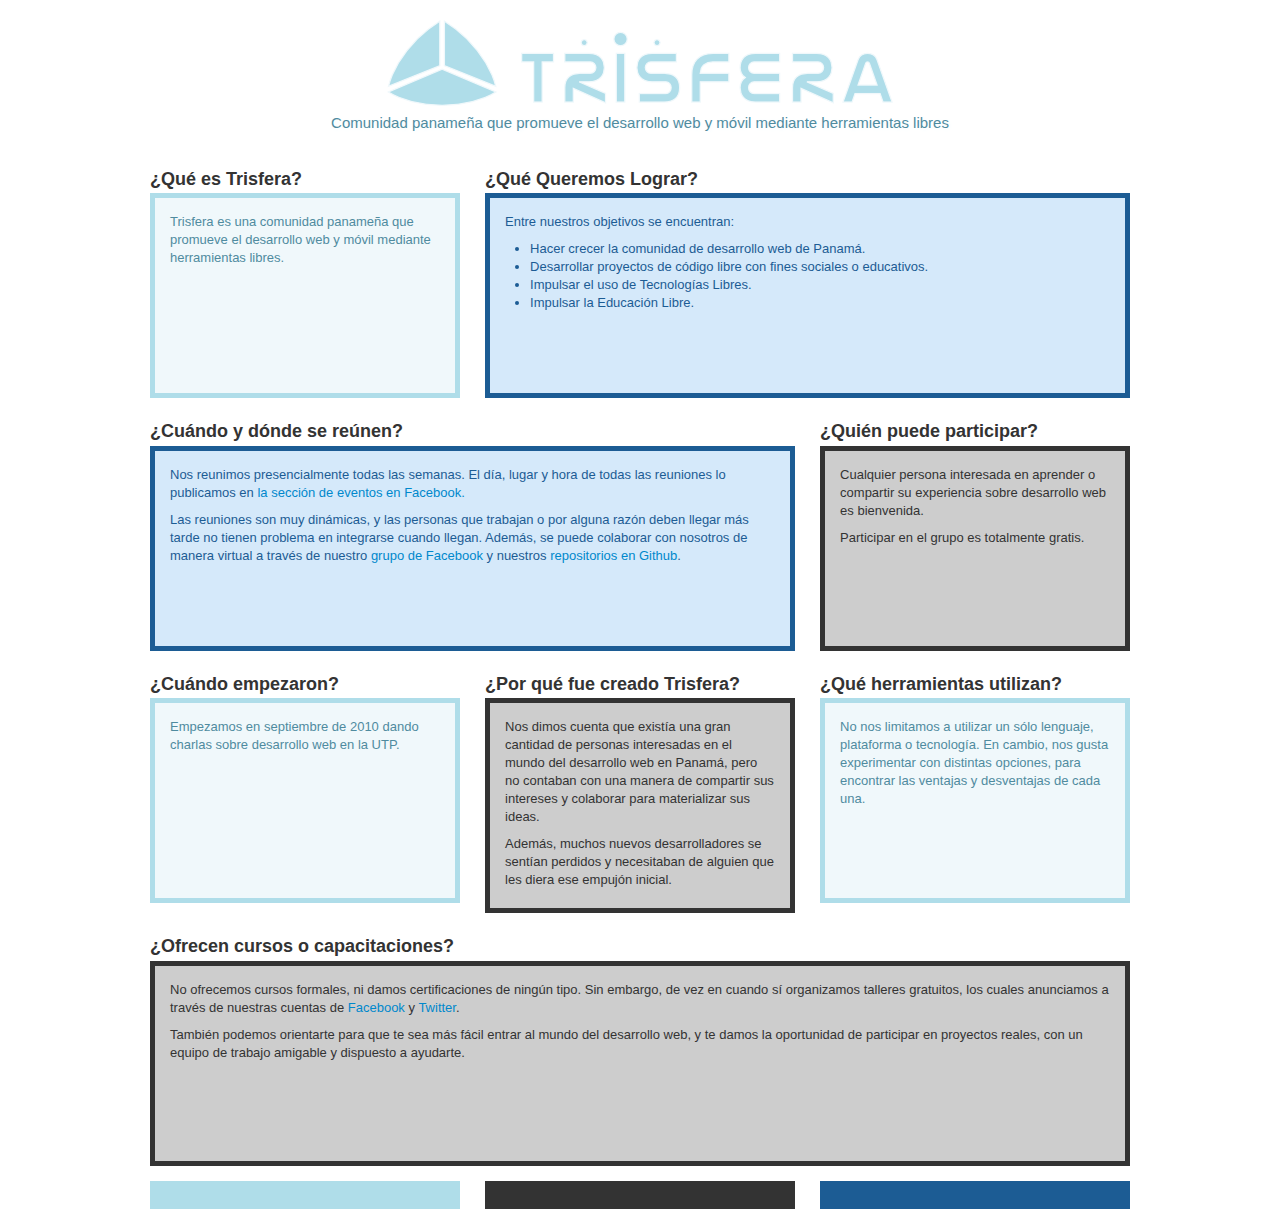
==== index.html @ 3e66a434 "Dejé la página de 'Acerca De' como la única página" ====
<!doctype html>
<html lang="es">
<head>
	<meta charset="utf-8">
	<meta name="description" content="Trisfera es una comunidad panameña que promueve el desarrollo web y móvil mediante herramientas libres.">
    <meta name="keywords" content="Trisfera, web, html, css, php, ruby, js, android, libre">
    <meta name="viewport" content="width=device-width, initial-scale=1.0">


	<link rel="stylesheet" href="css/bootstrap.css">
    <!--Es importante que main.css esté en medio de los dos de bootstrap
     para que el navbar se vea correctamente-->
    <link rel="stylesheet/less" type="text/css" href="less/main.less">
	<link rel="stylesheet" href="css/bootstrap-responsive.css">
	<script src="js/less-1.3.0.min.js" type="text/javascript"></script>



    <!-- Le HTML5 shim, for IE6-8 support of HTML5 elements -->
    <!--[if lt IE 9]>
      <script src="http://html5shim.googlecode.com/svn/trunk/html5.js"></script>
    <![endif]-->

	<title>Trisfera</title>

</head>

<body>
	<div class="container-fluid">

		<header>
				<a href="index.html">
                    <img class="banner" src="img/banner.png" alt="Trisfera">
                </a>
                <p class="banner-description">Comunidad panameña que promueve el desarrollo web
                y móvil mediante herramientas libres</p>
		</header>


		<div class="row-fluid">

			<div id="section-que-es" class="span4">

				<div class="panel-header">
					¿Qué es Trisfera?
				</div>

				<div class="panel-small1">
					<p>Trisfera es una comunidad panameña que promueve el desarrollo web y móvil mediante herramientas libres.</p>
				</div>
			</div>

            <div id="section-queremos-lograr" class="span8">
				<div class="panel-header">
					¿Qué Queremos Lograr?
				</div>
				<div class="panel-small3">

                    <p>Entre nuestros objetivos se encuentran:</p>
                    <ul>
                        <li>
                            Hacer crecer la comunidad de desarrollo web de Panamá.
                        </li>
                        <li>
                            Desarrollar proyectos de código libre con fines sociales o educativos.
                        </li>
                        <li>
                            Impulsar el uso de Tecnologías Libres.
                        </li>
                        <li>
                            Impulsar la Educación Libre.
                        </li>
                    </ul>
				</div>
			</div>
		</div>

		<div class="row-fluid">

			<div id="section-reuniones" class="span8">
				<div class="panel-header">
					¿Cuándo y dónde se reúnen?
				</div>

				<div class="panel-small3">
                    <p>Nos reunimos presencialmente todas las semanas. El día, lugar y hora de todas las reuniones lo publicamos en
						<a href="https://www.facebook.com/groups/trisfera/events/">la sección de eventos en Facebook.</a></p>
                    <p>Las reuniones son muy dinámicas, y las personas que trabajan o por alguna razón deben llegar más tarde no tienen problema en
                    integrarse cuando llegan. Además, se puede colaborar con nosotros de manera virtual a través de
                    nuestro <a href="https://www.facebook.com/groups/trisfera/">grupo de Facebook</a> y
                    nuestros <a href="https://github.com/Trisfera">repositorios en Github</a>.</p>
				</div>
			</div>

			<div id="section-participar" class="span4">
				<div class="panel-header">
                    ¿Quién puede participar?
				</div>
				<div class="panel-small2">
		            <p>Cualquier persona interesada en aprender o compartir su experiencia sobre desarrollo web es bienvenida.</p>
                    <p>Participar en el grupo es totalmente gratis.</p>
				</div>
			</div>
		</div>

		<div class="row-fluid">

			<div id="section-empezaron" class="span4">
				<div class="panel-header">
					¿Cuándo empezaron?
				</div>
				<div class="panel-small1">
                    <p>Empezamos en septiembre de 2010 dando charlas sobre desarrollo web en la UTP.</p>
				</div>
			</div>

			<div id="section-creado" class="span4">
				<div class="panel-header">
                    ¿Por qué fue creado Trisfera?
				</div>
				<div class="panel-small2">
                    <p>Nos dimos cuenta que existía una gran cantidad de personas interesadas en el mundo del desarrollo web en Panamá,
                    pero no contaban con una manera de compartir sus intereses y colaborar para materializar sus ideas.</p>
                    <p>Además, muchos nuevos desarrolladores se sentían perdidos y necesitaban de alguien que les diera ese empujón inicial.</p>
				</div>
			</div>

			<div id="section-herramientas" class="span4">
				<div class="panel-header">
					¿Qué herramientas utilizan?
				</div>
				<div class="panel-small1">
                    <p>No nos limitamos a utilizar un sólo lenguaje, plataforma o tecnología. En cambio, nos gusta experimentar con distintas opciones,
                    para encontrar las ventajas y desventajas de cada una.</p>

				</div>
			</div>
		</div>

		<div class="row-fluid">

			<div id="section-cursos" class="span12">
				<div class="panel-header">
					¿Ofrecen cursos o capacitaciones?
				</div>
				<div class="panel-small2">
                    <p>No ofrecemos cursos formales, ni damos certificaciones de ningún tipo. Sin embargo, de vez en cuando sí organizamos talleres gratuitos,
                    los cuales anunciamos a través de nuestras cuentas de <a href="https://www.facebook.com/groups/trisfera/">Facebook</a> y <a href="http://twitter.com/trisfera">Twitter</a>.</p>
                    <p>También podemos orientarte para que te sea más fácil entrar al mundo del desarrollo web, y te damos la oportunidad de participar
                    en proyectos reales, con un equipo de trabajo amigable y dispuesto a ayudarte.</p>

				</div>
			</div>
		</div>

		<div class="row-fluid row-hide">
			<div class="span4 colored-bar1"></div>
			<div class="span4 colored-bar2"></div>
			<div class="span4 colored-bar3"></div>
		</div>
	</div>

</body>
</html>
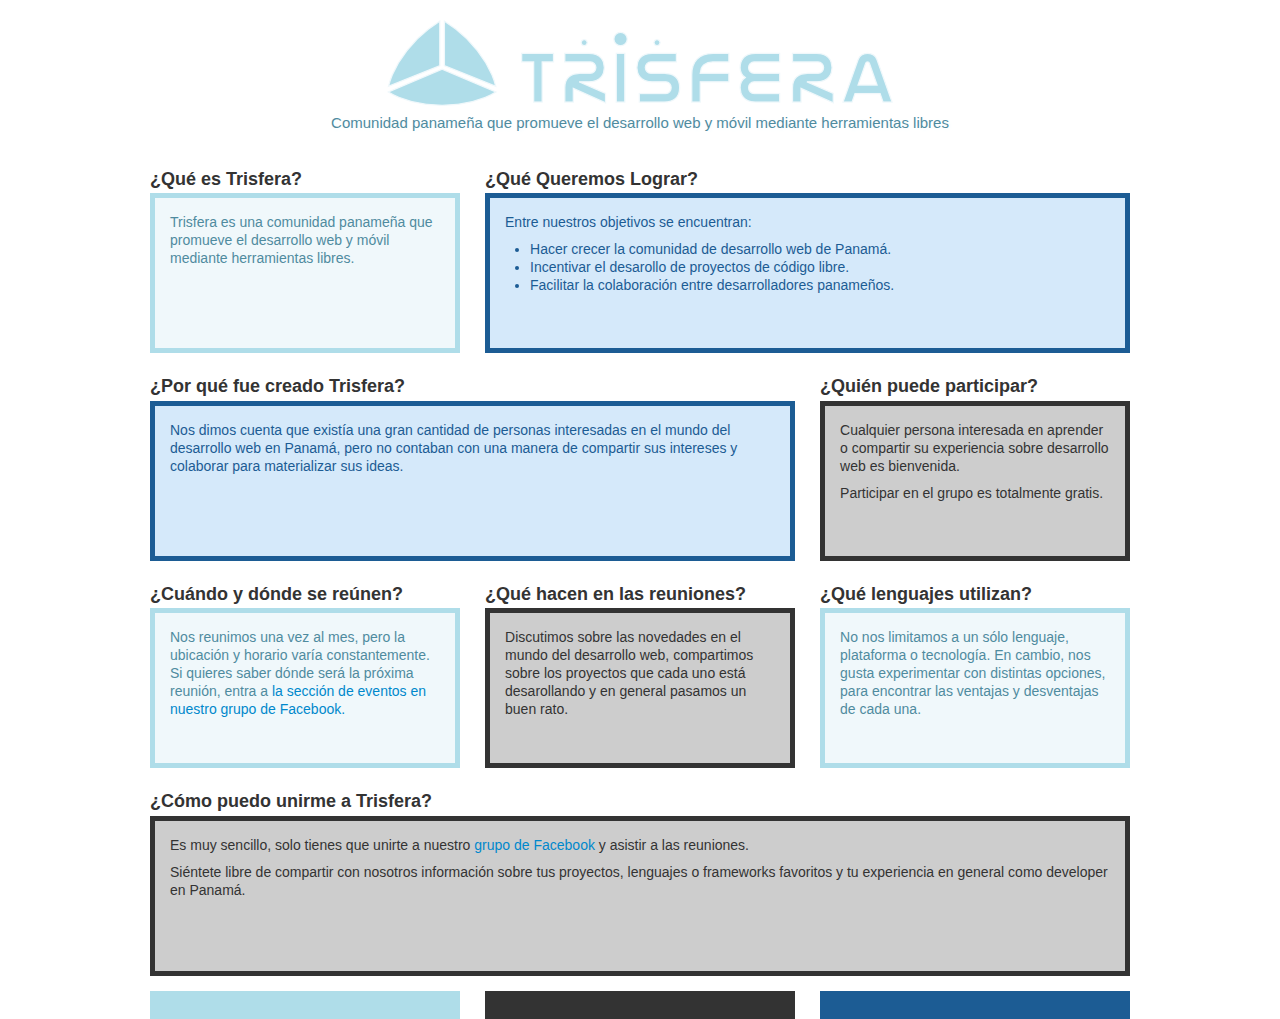
==== commit b7319464: "Actualicé la información del grupo" ====
--- a/index.html
+++ b/index.html
@@ -1,164 +1,136 @@
 <!doctype html>
 <html lang="es">
 <head>
-	<meta charset="utf-8">
-	<meta name="description" content="Trisfera es una comunidad panameña que promueve el desarrollo web y móvil mediante herramientas libres.">
-    <meta name="keywords" content="Trisfera, web, html, css, php, ruby, js, android, libre">
-    <meta name="viewport" content="width=device-width, initial-scale=1.0">
+ <meta charset="utf-8">
+ <meta name="description" content="Trisfera es una comunidad panameña que promueve el desarrollo web y móvil mediante herramientas libres.">
+  <meta name="keywords" content="Trisfera, web, html, css, php, ruby, js, android, libre">
+  <meta name="viewport" content="width=device-width, initial-scale=1.0">
 
+ <link rel="stylesheet" href="css/bootstrap.css">
+  <!--Es importante que main.css esté en medio de los dos de bootstrap
+   para que el navbar se vea correctamente-->
+  <link rel="stylesheet/less" type="text/css" href="less/main.less">
+ <link rel="stylesheet" href="css/bootstrap-responsive.css">
+ <script src="js/less-1.3.0.min.js" type="text/javascript"></script>
 
-	<link rel="stylesheet" href="css/bootstrap.css">
-    <!--Es importante que main.css esté en medio de los dos de bootstrap
-     para que el navbar se vea correctamente-->
-    <link rel="stylesheet/less" type="text/css" href="less/main.less">
-	<link rel="stylesheet" href="css/bootstrap-responsive.css">
-	<script src="js/less-1.3.0.min.js" type="text/javascript"></script>
+  <!-- Le HTML5 shim, for IE6-8 support of HTML5 elements -->
+  <!--[if lt IE 9]>
+   <script src="http://html5shim.googlecode.com/svn/trunk/html5.js"></script>
+  <![endif]-->
 
-
-
-    <!-- Le HTML5 shim, for IE6-8 support of HTML5 elements -->
-    <!--[if lt IE 9]>
-      <script src="http://html5shim.googlecode.com/svn/trunk/html5.js"></script>
-    <![endif]-->
-
-	<title>Trisfera</title>
+ <title>Trisfera</title>
 
 </head>
 
 <body>
-	<div class="container-fluid">
+ <div class="container-fluid">
 
-		<header>
-				<a href="index.html">
-                    <img class="banner" src="img/banner.png" alt="Trisfera">
-                </a>
-                <p class="banner-description">Comunidad panameña que promueve el desarrollo web
-                y móvil mediante herramientas libres</p>
-		</header>
+  <header>
+    <a href="index.html">
+      <img class="banner" src="img/banner.png" alt="Trisfera">
+    </a>
+    <p class="banner-description">Comunidad panameña que promueve el desarrollo web
+      y móvil mediante herramientas libres</p>
+  </header>
 
+  <div class="row-fluid">
 
-		<div class="row-fluid">
+   <div class="span4">
+    <div class="panel-header">
+     ¿Qué es Trisfera?
+    </div>
+    <div class="panel-small1">
+     <p>Trisfera es una comunidad panameña que promueve el desarrollo web y móvil mediante herramientas libres.</p>
+    </div>
+   </div>
 
-			<div id="section-que-es" class="span4">
+    <div class="span8">
+      <div class="panel-header">
+       ¿Qué Queremos Lograr?
+      </div>
+      <div class="panel-small3">
+        <p>Entre nuestros objetivos se encuentran:</p>
+        <ul>
+          <li>Hacer crecer la comunidad de desarrollo web de Panamá.</li>
+          <li>Incentivar el desarollo de proyectos de código libre.</li>
+          <li>Facilitar la colaboración entre desarrolladores panameños.</li>
+        </ul>
+      </div>
+    </div>
 
-				<div class="panel-header">
-					¿Qué es Trisfera?
-				</div>
+  </div>
 
-				<div class="panel-small1">
-					<p>Trisfera es una comunidad panameña que promueve el desarrollo web y móvil mediante herramientas libres.</p>
-				</div>
-			</div>
+  <div class="row-fluid">
 
-            <div id="section-queremos-lograr" class="span8">
-				<div class="panel-header">
-					¿Qué Queremos Lograr?
-				</div>
-				<div class="panel-small3">
+    <div class="span8">
+      <div class="panel-header">
+        ¿Por qué fue creado Trisfera?
+      </div>
+      <div class="panel-small3">
+        <p>Nos dimos cuenta que existía una gran cantidad de personas interesadas en el mundo del desarrollo web en Panamá, pero no contaban con una manera de compartir sus intereses y colaborar para materializar sus ideas.</p>
+      </div>
+    </div>
 
-                    <p>Entre nuestros objetivos se encuentran:</p>
-                    <ul>
-                        <li>
-                            Hacer crecer la comunidad de desarrollo web de Panamá.
-                        </li>
-                        <li>
-                            Desarrollar proyectos de código libre con fines sociales o educativos.
-                        </li>
-                        <li>
-                            Impulsar el uso de Tecnologías Libres.
-                        </li>
-                        <li>
-                            Impulsar la Educación Libre.
-                        </li>
-                    </ul>
-				</div>
-			</div>
-		</div>
+    <div class="span4">
+      <div class="panel-header">
+        ¿Quién puede participar?
+      </div>
+      <div class="panel-small2">
+        <p>Cualquier persona interesada en aprender o compartir su experiencia sobre desarrollo web es bienvenida.</p>
+        <p>Participar en el grupo es totalmente gratis.</p>
+      </div>
+    </div>
+  </div>
 
-		<div class="row-fluid">
+  <div class="row-fluid">
 
-			<div id="section-reuniones" class="span8">
-				<div class="panel-header">
-					¿Cuándo y dónde se reúnen?
-				</div>
+    <div class="span4">
+      <div class="panel-header">
+        ¿Cuándo y dónde se reúnen?
+      </div>
+      <div class="panel-small1">
+        <p>Nos reunimos una vez al mes, pero la ubicación y horario varía constantemente. Si quieres saber dónde será la próxima reunión, entra a <a href="https://www.facebook.com/groups/trisfera/events/">la sección de eventos en nuestro grupo de Facebook.</a></p>
+      </div>
+    </div>
 
-				<div class="panel-small3">
-                    <p>Nos reunimos presencialmente todas las semanas. El día, lugar y hora de todas las reuniones lo publicamos en
-						<a href="https://www.facebook.com/groups/trisfera/events/">la sección de eventos en Facebook.</a></p>
-                    <p>Las reuniones son muy dinámicas, y las personas que trabajan o por alguna razón deben llegar más tarde no tienen problema en
-                    integrarse cuando llegan. Además, se puede colaborar con nosotros de manera virtual a través de
-                    nuestro <a href="https://www.facebook.com/groups/trisfera/">grupo de Facebook</a> y
-                    nuestros <a href="https://github.com/Trisfera">repositorios en Github</a>.</p>
-				</div>
-			</div>
+   <div class="span4">
+    <div class="panel-header">
+     ¿Qué hacen en las reuniones?
+    </div>
+    <div class="panel-small2">
+      <p>Discutimos sobre las novedades en el mundo del desarrollo web, compartimos sobre los proyectos que cada uno está desarollando y en general pasamos un buen rato.</p>
+    </div>
+   </div>
 
-			<div id="section-participar" class="span4">
-				<div class="panel-header">
-                    ¿Quién puede participar?
-				</div>
-				<div class="panel-small2">
-		            <p>Cualquier persona interesada en aprender o compartir su experiencia sobre desarrollo web es bienvenida.</p>
-                    <p>Participar en el grupo es totalmente gratis.</p>
-				</div>
-			</div>
-		</div>
+   <div class="span4">
+    <div class="panel-header">
+     ¿Qué lenguajes utilizan?
+    </div>
+    <div class="panel-small1">
+      <p>No nos limitamos a un sólo lenguaje, plataforma o tecnología. En cambio, nos gusta experimentar con distintas opciones, para encontrar las ventajas y desventajas de cada una.</p>
+    </div>
+   </div>
+  </div>
 
-		<div class="row-fluid">
+  <div class="row-fluid">
 
-			<div id="section-empezaron" class="span4">
-				<div class="panel-header">
-					¿Cuándo empezaron?
-				</div>
-				<div class="panel-small1">
-                    <p>Empezamos en septiembre de 2010 dando charlas sobre desarrollo web en la UTP.</p>
-				</div>
-			</div>
+   <div class="span12">
+    <div class="panel-header">
+     ¿Cómo puedo unirme a Trisfera?
+    </div>
+    <div class="panel-small2">
+      <p>Es muy sencillo, solo tienes que unirte a nuestro <a href="https://www.facebook.com/groups/trisfera">grupo de Facebook</a> y asistir a las reuniones.
+      <p>Siéntete libre de compartir con nosotros información sobre tus proyectos, lenguajes o frameworks favoritos y tu experiencia en general como developer en Panamá.</p>
+    </div>
+   </div>
+  </div>
 
-			<div id="section-creado" class="span4">
-				<div class="panel-header">
-                    ¿Por qué fue creado Trisfera?
-				</div>
-				<div class="panel-small2">
-                    <p>Nos dimos cuenta que existía una gran cantidad de personas interesadas en el mundo del desarrollo web en Panamá,
-                    pero no contaban con una manera de compartir sus intereses y colaborar para materializar sus ideas.</p>
-                    <p>Además, muchos nuevos desarrolladores se sentían perdidos y necesitaban de alguien que les diera ese empujón inicial.</p>
-				</div>
-			</div>
-
-			<div id="section-herramientas" class="span4">
-				<div class="panel-header">
-					¿Qué herramientas utilizan?
-				</div>
-				<div class="panel-small1">
-                    <p>No nos limitamos a utilizar un sólo lenguaje, plataforma o tecnología. En cambio, nos gusta experimentar con distintas opciones,
-                    para encontrar las ventajas y desventajas de cada una.</p>
-
-				</div>
-			</div>
-		</div>
-
-		<div class="row-fluid">
-
-			<div id="section-cursos" class="span12">
-				<div class="panel-header">
-					¿Ofrecen cursos o capacitaciones?
-				</div>
-				<div class="panel-small2">
-                    <p>No ofrecemos cursos formales, ni damos certificaciones de ningún tipo. Sin embargo, de vez en cuando sí organizamos talleres gratuitos,
-                    los cuales anunciamos a través de nuestras cuentas de <a href="https://www.facebook.com/groups/trisfera/">Facebook</a> y <a href="http://twitter.com/trisfera">Twitter</a>.</p>
-                    <p>También podemos orientarte para que te sea más fácil entrar al mundo del desarrollo web, y te damos la oportunidad de participar
-                    en proyectos reales, con un equipo de trabajo amigable y dispuesto a ayudarte.</p>
-
-				</div>
-			</div>
-		</div>
-
-		<div class="row-fluid row-hide">
-			<div class="span4 colored-bar1"></div>
-			<div class="span4 colored-bar2"></div>
-			<div class="span4 colored-bar3"></div>
-		</div>
-	</div>
+  <div class="row-fluid row-hide">
+   <div class="span4 colored-bar1"></div>
+   <div class="span4 colored-bar2"></div>
+   <div class="span4 colored-bar3"></div>
+  </div>
+ </div>
 
 </body>
 </html>
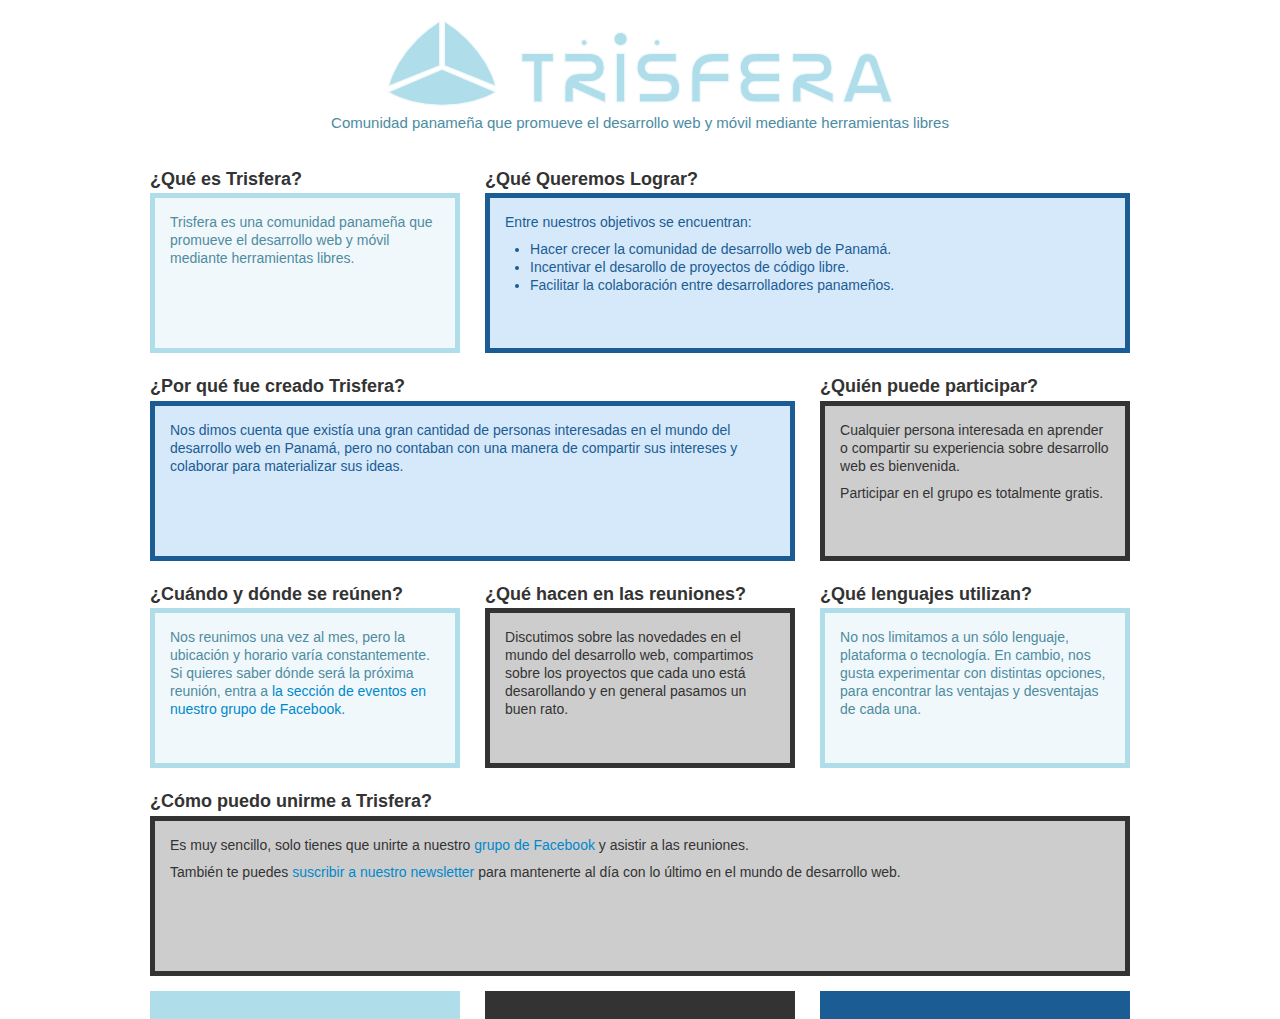
==== commit b1554806: "Agregué link de suscripción a MailChimp" ====
--- a/index.html
+++ b/index.html
@@ -1,25 +1,23 @@
 <!doctype html>
 <html lang="es">
 <head>
- <meta charset="utf-8">
- <meta name="description" content="Trisfera es una comunidad panameña que promueve el desarrollo web y móvil mediante herramientas libres.">
+  <meta charset="utf-8">
+  <meta name="description" content="Trisfera es una comunidad panameña que promueve el desarrollo web y móvil mediante herramientas libres.">
   <meta name="keywords" content="Trisfera, web, html, css, php, ruby, js, android, libre">
   <meta name="viewport" content="width=device-width, initial-scale=1.0">
 
- <link rel="stylesheet" href="css/bootstrap.css">
+  <link rel="stylesheet" href="css/bootstrap.css">
   <!--Es importante que main.css esté en medio de los dos de bootstrap
    para que el navbar se vea correctamente-->
-  <link rel="stylesheet/less" type="text/css" href="less/main.less">
- <link rel="stylesheet" href="css/bootstrap-responsive.css">
- <script src="js/less-1.3.0.min.js" type="text/javascript"></script>
+  <link rel="stylesheet" href="css/main.css">
+  <link rel="stylesheet" href="css/bootstrap-responsive.css">
 
   <!-- Le HTML5 shim, for IE6-8 support of HTML5 elements -->
   <!--[if lt IE 9]>
    <script src="http://html5shim.googlecode.com/svn/trunk/html5.js"></script>
   <![endif]-->
 
- <title>Trisfera</title>
-
+  <title>Trisfera</title>
 </head>
 
 <body>
@@ -120,7 +118,7 @@
     </div>
     <div class="panel-small2">
       <p>Es muy sencillo, solo tienes que unirte a nuestro <a href="https://www.facebook.com/groups/trisfera">grupo de Facebook</a> y asistir a las reuniones.
-      <p>Siéntete libre de compartir con nosotros información sobre tus proyectos, lenguajes o frameworks favoritos y tu experiencia en general como developer en Panamá.</p>
+      <p>También te puedes <a href="http://facebook.us4.list-manage.com/subscribe?u=dc1c0af18dbb9faecb97412a3&id=6461c9a6b1">suscribir a nuestro newsletter</a> para mantenerte al día con lo último en el mundo de desarrollo web.</p>
     </div>
    </div>
   </div>
--- a/css/main.css
+++ b/css/main.css
@@ -0,0 +1,92 @@
+body,
+p {
+  font-size: 14px;
+}
+/* Estructura básica de todos los paneles */
+.panel-structure {
+  padding: 15px 15px 10px 15px;
+  margin-bottom: 15px;
+  border: 5px solid;
+}
+@media (min-width: 768px) {
+  .panel-structure {
+    min-height: 125px;
+  }
+}
+.centered {
+  margin-left: auto !important;
+  margin-right: auto !important;
+  float: none !important;
+  display: block !important;
+}
+header {
+  padding-top: 20px;
+  padding-bottom: 20px;
+}
+header .banner {
+  margin-left: auto !important;
+  margin-right: auto !important;
+  float: none !important;
+  display: block !important;
+}
+header .banner-description {
+  font-size: 15px;
+  text-align: center;
+  margin-top: 8px;
+  color: #4f8b9f;
+  text-shadow: 1px 1px 5px #f0f8fb;
+}
+.panel-small1 {
+  padding: 15px 15px 10px 15px;
+  margin-bottom: 15px;
+  border: 5px solid;
+  border-color: #afdde9;
+  background-color: #f0f8fb;
+  color: #4f8b9f;
+}
+@media (min-width: 768px) {
+  .panel-small1 {
+    min-height: 125px;
+  }
+}
+.panel-small2 {
+  padding: 15px 15px 10px 15px;
+  margin-bottom: 15px;
+  border: 5px solid;
+  border-color: #333333;
+  background-color: #cdcdcd;
+  color: #333333;
+}
+@media (min-width: 768px) {
+  .panel-small2 {
+    min-height: 125px;
+  }
+}
+.panel-small3 {
+  padding: 15px 15px 10px 15px;
+  margin-bottom: 15px;
+  border: 5px solid;
+  border-color: #1c5c94;
+  background-color: #d5e9fa;
+  color: #1c5c94;
+}
+@media (min-width: 768px) {
+  .panel-small3 {
+    min-height: 125px;
+  }
+}
+.panel-header {
+  font-size: 18px;
+  font-weight: bold;
+  padding-top: 0.5em;
+  padding-bottom: 0.3em;
+}
+.colored-bar1 {
+  background-color: #afdde9;
+}
+.colored-bar2 {
+  background-color: #333333;
+}
+.colored-bar3 {
+  background-color: #1c5c94;
+}
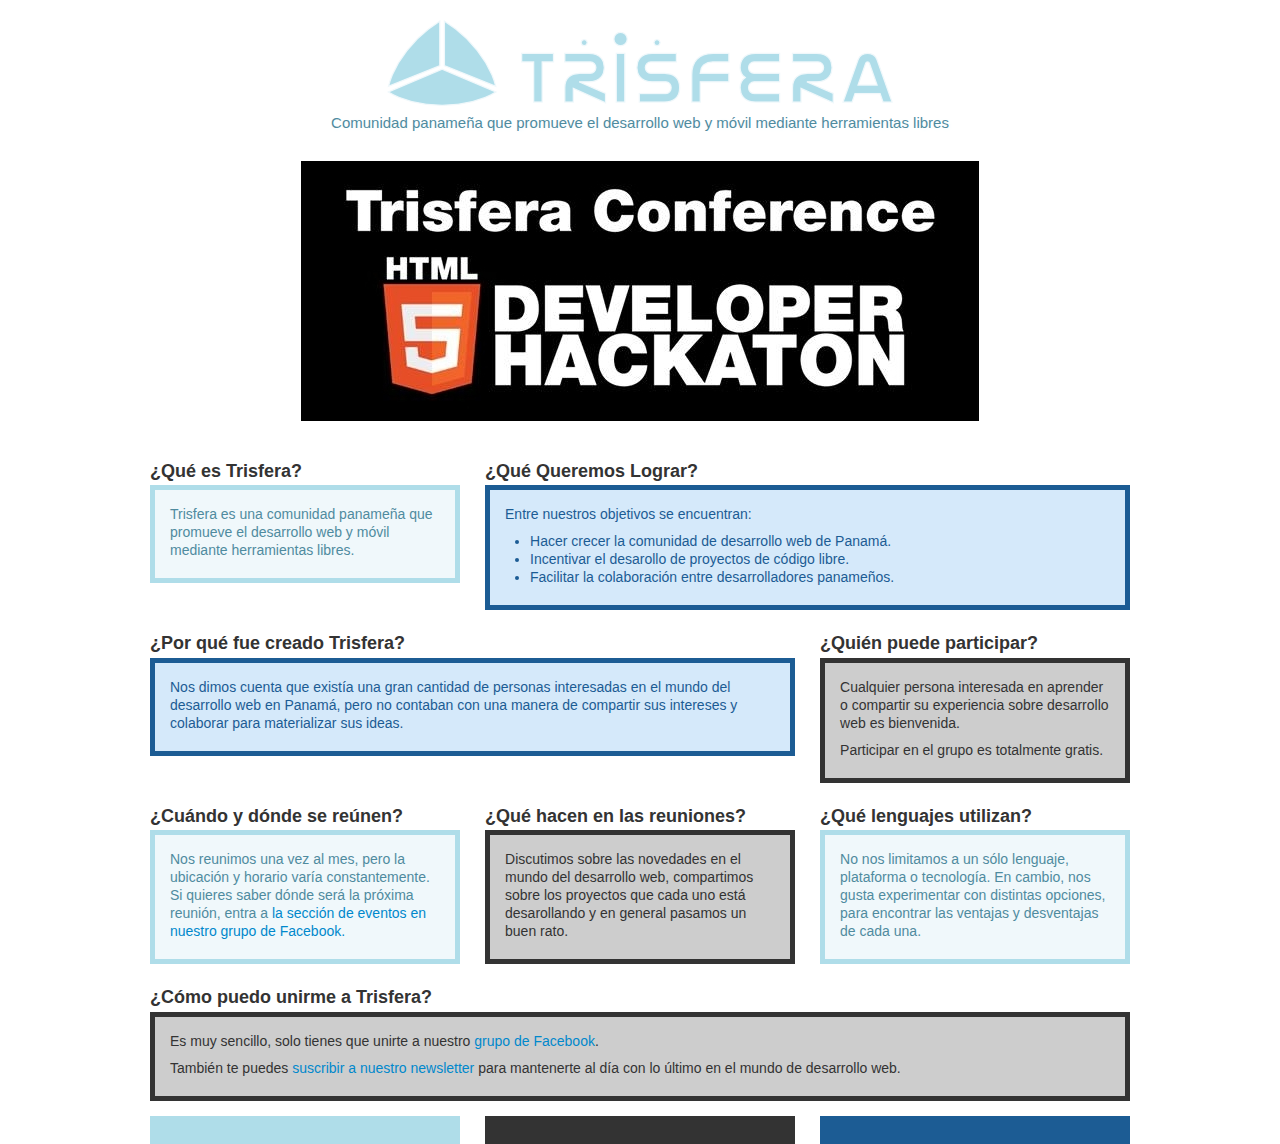
==== commit 4344a5a4: "Agregué banner de TrisferaConf" ====
--- a/index.html
+++ b/index.html
@@ -30,6 +30,10 @@
     <p class="banner-description">Comunidad panameña que promueve el desarrollo web
       y móvil mediante herramientas libres</p>
   </header>
+
+  <div class="trisferaconf">
+    <a href="http://conf.trisfera.com" target="_blank"><img src="img/trisferaConf.jpg" alt="TrisferaConf2013"></a>
+  </div>
 
   <div class="row-fluid">
 
@@ -117,7 +121,7 @@
      ¿Cómo puedo unirme a Trisfera?
     </div>
     <div class="panel-small2">
-      <p>Es muy sencillo, solo tienes que unirte a nuestro <a href="https://www.facebook.com/groups/trisfera">grupo de Facebook</a> y asistir a las reuniones.
+      <p>Es muy sencillo, solo tienes que unirte a nuestro <a href="https://www.facebook.com/groups/trisfera">grupo de Facebook</a>.
       <p>También te puedes <a href="http://facebook.us4.list-manage.com/subscribe?u=dc1c0af18dbb9faecb97412a3&id=6461c9a6b1">suscribir a nuestro newsletter</a> para mantenerte al día con lo último en el mundo de desarrollo web.</p>
     </div>
    </div>
--- a/css/main.css
+++ b/css/main.css
@@ -1,5 +1,4 @@
-body,
-p {
+body, p {
   font-size: 14px;
 }
 /* Estructura básica de todos los paneles */
@@ -9,9 +8,7 @@
   border: 5px solid;
 }
 @media (min-width: 768px) {
-  .panel-structure {
-    min-height: 125px;
-  }
+  min-height: 125px;
 }
 .centered {
   margin-left: auto !important;
@@ -45,9 +42,7 @@
   color: #4f8b9f;
 }
 @media (min-width: 768px) {
-  .panel-small1 {
-    min-height: 125px;
-  }
+  min-height: 125px;
 }
 .panel-small2 {
   padding: 15px 15px 10px 15px;
@@ -58,9 +53,7 @@
   color: #333333;
 }
 @media (min-width: 768px) {
-  .panel-small2 {
-    min-height: 125px;
-  }
+  min-height: 125px;
 }
 .panel-small3 {
   padding: 15px 15px 10px 15px;
@@ -71,9 +64,7 @@
   color: #1c5c94;
 }
 @media (min-width: 768px) {
-  .panel-small3 {
-    min-height: 125px;
-  }
+  min-height: 125px;
 }
 .panel-header {
   font-size: 18px;
@@ -90,3 +81,8 @@
 .colored-bar3 {
   background-color: #1c5c94;
 }
+.trisferaconf img {
+  margin: auto;
+  display: block;
+  padding-bottom: 2rem;
+}
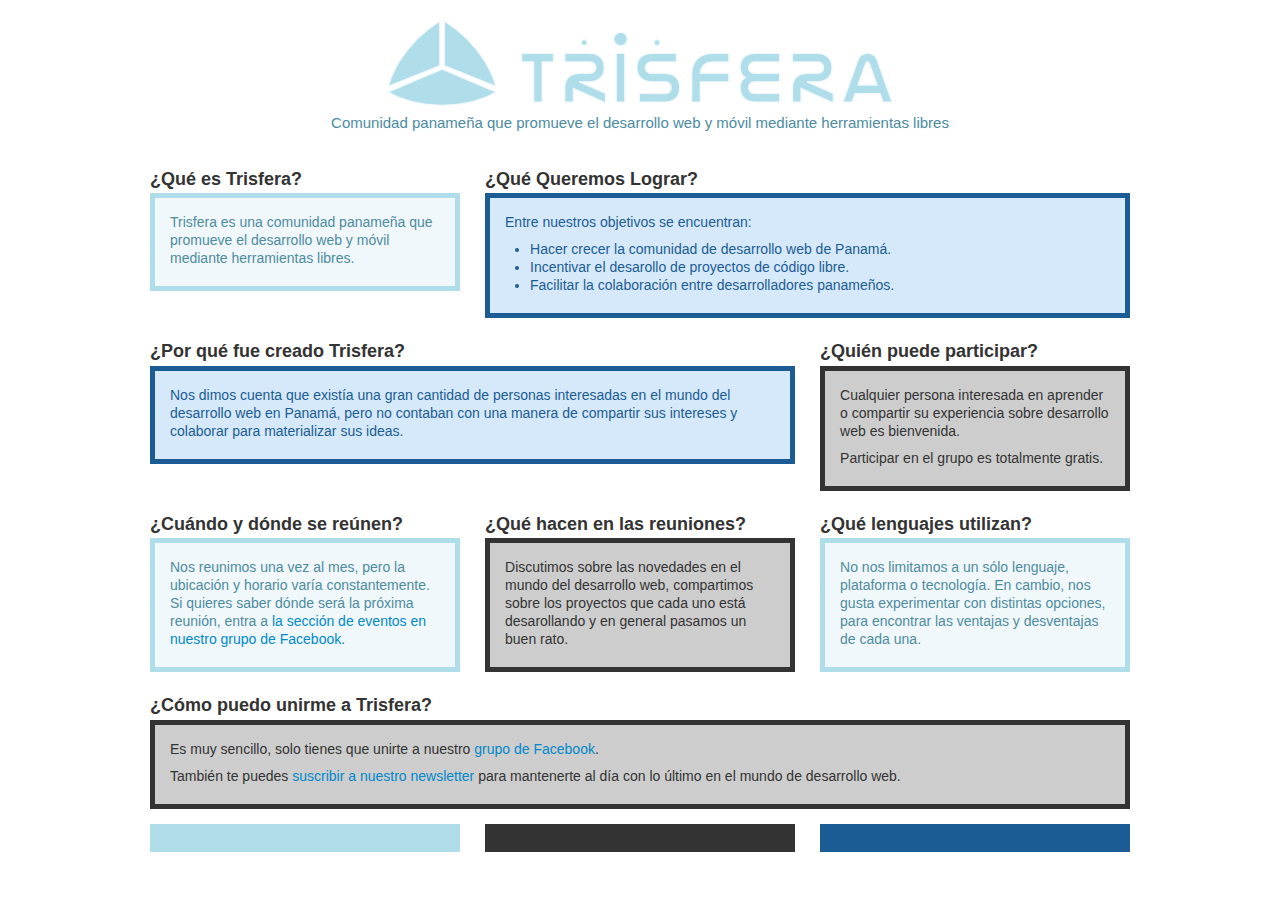
==== commit 248f5fee: "quité el banner del Trisfera Conf" ====
--- a/index.html
+++ b/index.html
@@ -30,10 +30,6 @@
     <p class="banner-description">Comunidad panameña que promueve el desarrollo web
       y móvil mediante herramientas libres</p>
   </header>
-
-  <div class="trisferaconf">
-    <a href="http://conf.trisfera.com" target="_blank"><img src="img/trisferaConf.jpg" alt="TrisferaConf2013"></a>
-  </div>
 
   <div class="row-fluid">
 
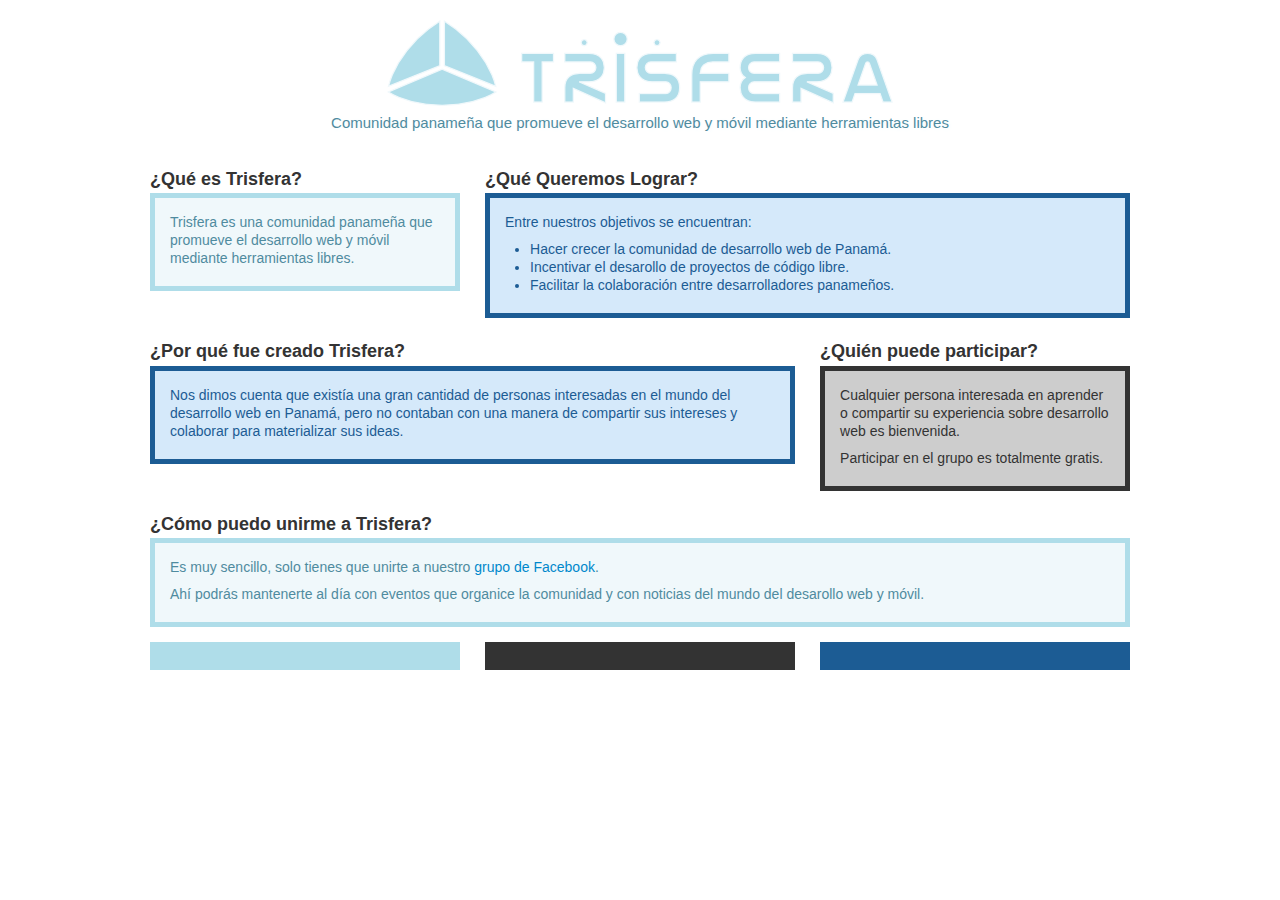
==== commit 7e983634: "quitar información de reuniones" ====
--- a/index.html
+++ b/index.html
@@ -82,43 +82,13 @@
 
   <div class="row-fluid">
 
-    <div class="span4">
-      <div class="panel-header">
-        ¿Cuándo y dónde se reúnen?
-      </div>
-      <div class="panel-small1">
-        <p>Nos reunimos una vez al mes, pero la ubicación y horario varía constantemente. Si quieres saber dónde será la próxima reunión, entra a <a href="https://www.facebook.com/groups/trisfera/events/">la sección de eventos en nuestro grupo de Facebook.</a></p>
-      </div>
-    </div>
-
-   <div class="span4">
-    <div class="panel-header">
-     ¿Qué hacen en las reuniones?
-    </div>
-    <div class="panel-small2">
-      <p>Discutimos sobre las novedades en el mundo del desarrollo web, compartimos sobre los proyectos que cada uno está desarollando y en general pasamos un buen rato.</p>
-    </div>
-   </div>
-
-   <div class="span4">
-    <div class="panel-header">
-     ¿Qué lenguajes utilizan?
-    </div>
-    <div class="panel-small1">
-      <p>No nos limitamos a un sólo lenguaje, plataforma o tecnología. En cambio, nos gusta experimentar con distintas opciones, para encontrar las ventajas y desventajas de cada una.</p>
-    </div>
-   </div>
-  </div>
-
-  <div class="row-fluid">
-
    <div class="span12">
     <div class="panel-header">
      ¿Cómo puedo unirme a Trisfera?
     </div>
-    <div class="panel-small2">
-      <p>Es muy sencillo, solo tienes que unirte a nuestro <a href="https://www.facebook.com/groups/trisfera">grupo de Facebook</a>.
-      <p>También te puedes <a href="http://facebook.us4.list-manage.com/subscribe?u=dc1c0af18dbb9faecb97412a3&id=6461c9a6b1">suscribir a nuestro newsletter</a> para mantenerte al día con lo último en el mundo de desarrollo web.</p>
+    <div class="panel-small1">
+      <p>Es muy sencillo, solo tienes que unirte a nuestro <a href="https://www.facebook.com/groups/trisfera">grupo de Facebook</a>.</p>
+      <p>Ahí podrás mantenerte al día con eventos que organice la comunidad y con noticias del mundo del desarollo web y móvil.</p>
     </div>
    </div>
   </div>
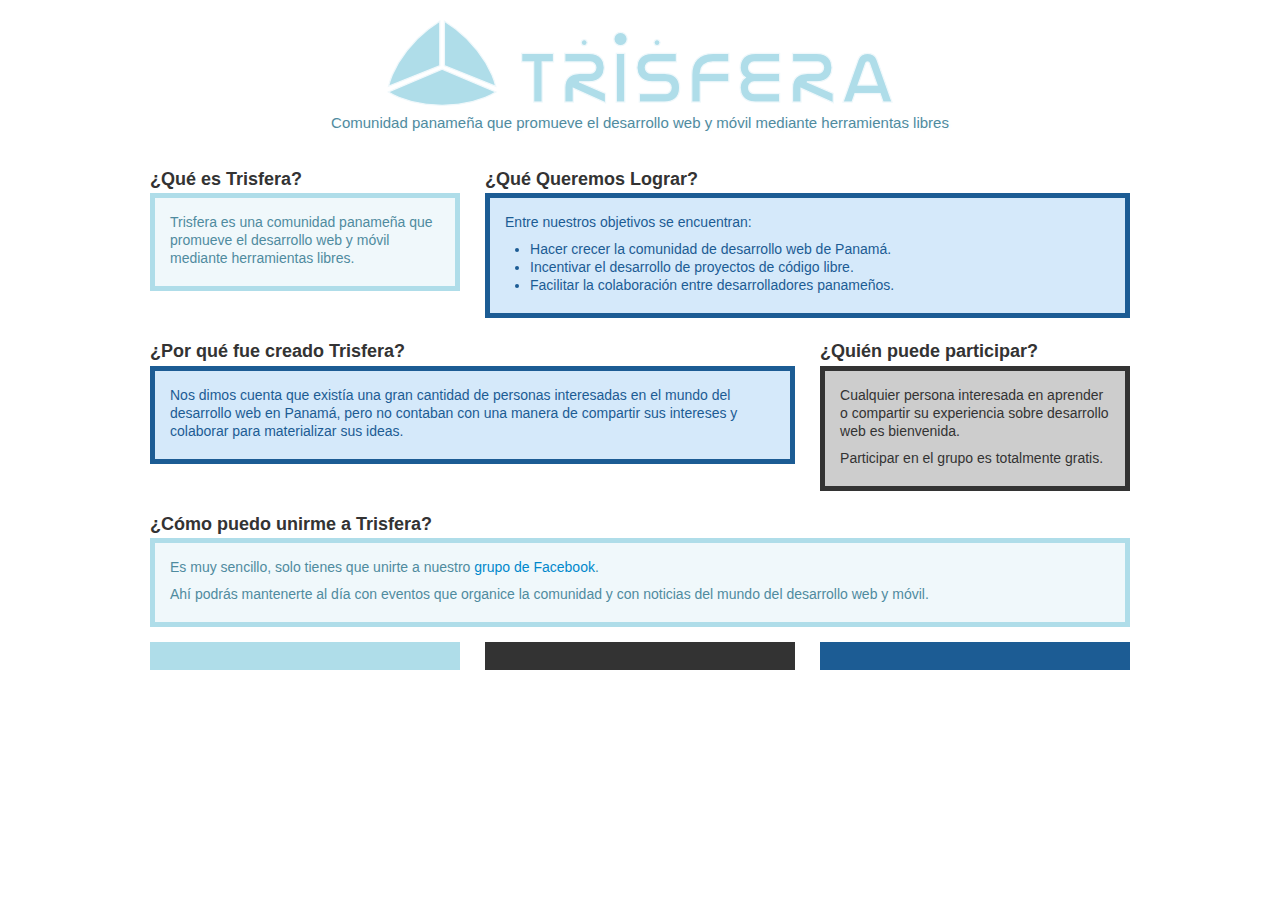
==== commit 4b61a32d: "fix typo" ====
--- a/index.html
+++ b/index.html
@@ -50,7 +50,7 @@
         <p>Entre nuestros objetivos se encuentran:</p>
         <ul>
           <li>Hacer crecer la comunidad de desarrollo web de Panamá.</li>
-          <li>Incentivar el desarollo de proyectos de código libre.</li>
+          <li>Incentivar el desarrollo de proyectos de código libre.</li>
           <li>Facilitar la colaboración entre desarrolladores panameños.</li>
         </ul>
       </div>
@@ -88,7 +88,7 @@
     </div>
     <div class="panel-small1">
       <p>Es muy sencillo, solo tienes que unirte a nuestro <a href="https://www.facebook.com/groups/trisfera">grupo de Facebook</a>.</p>
-      <p>Ahí podrás mantenerte al día con eventos que organice la comunidad y con noticias del mundo del desarollo web y móvil.</p>
+      <p>Ahí podrás mantenerte al día con eventos que organice la comunidad y con noticias del mundo del desarrollo web y móvil.</p>
     </div>
    </div>
   </div>
